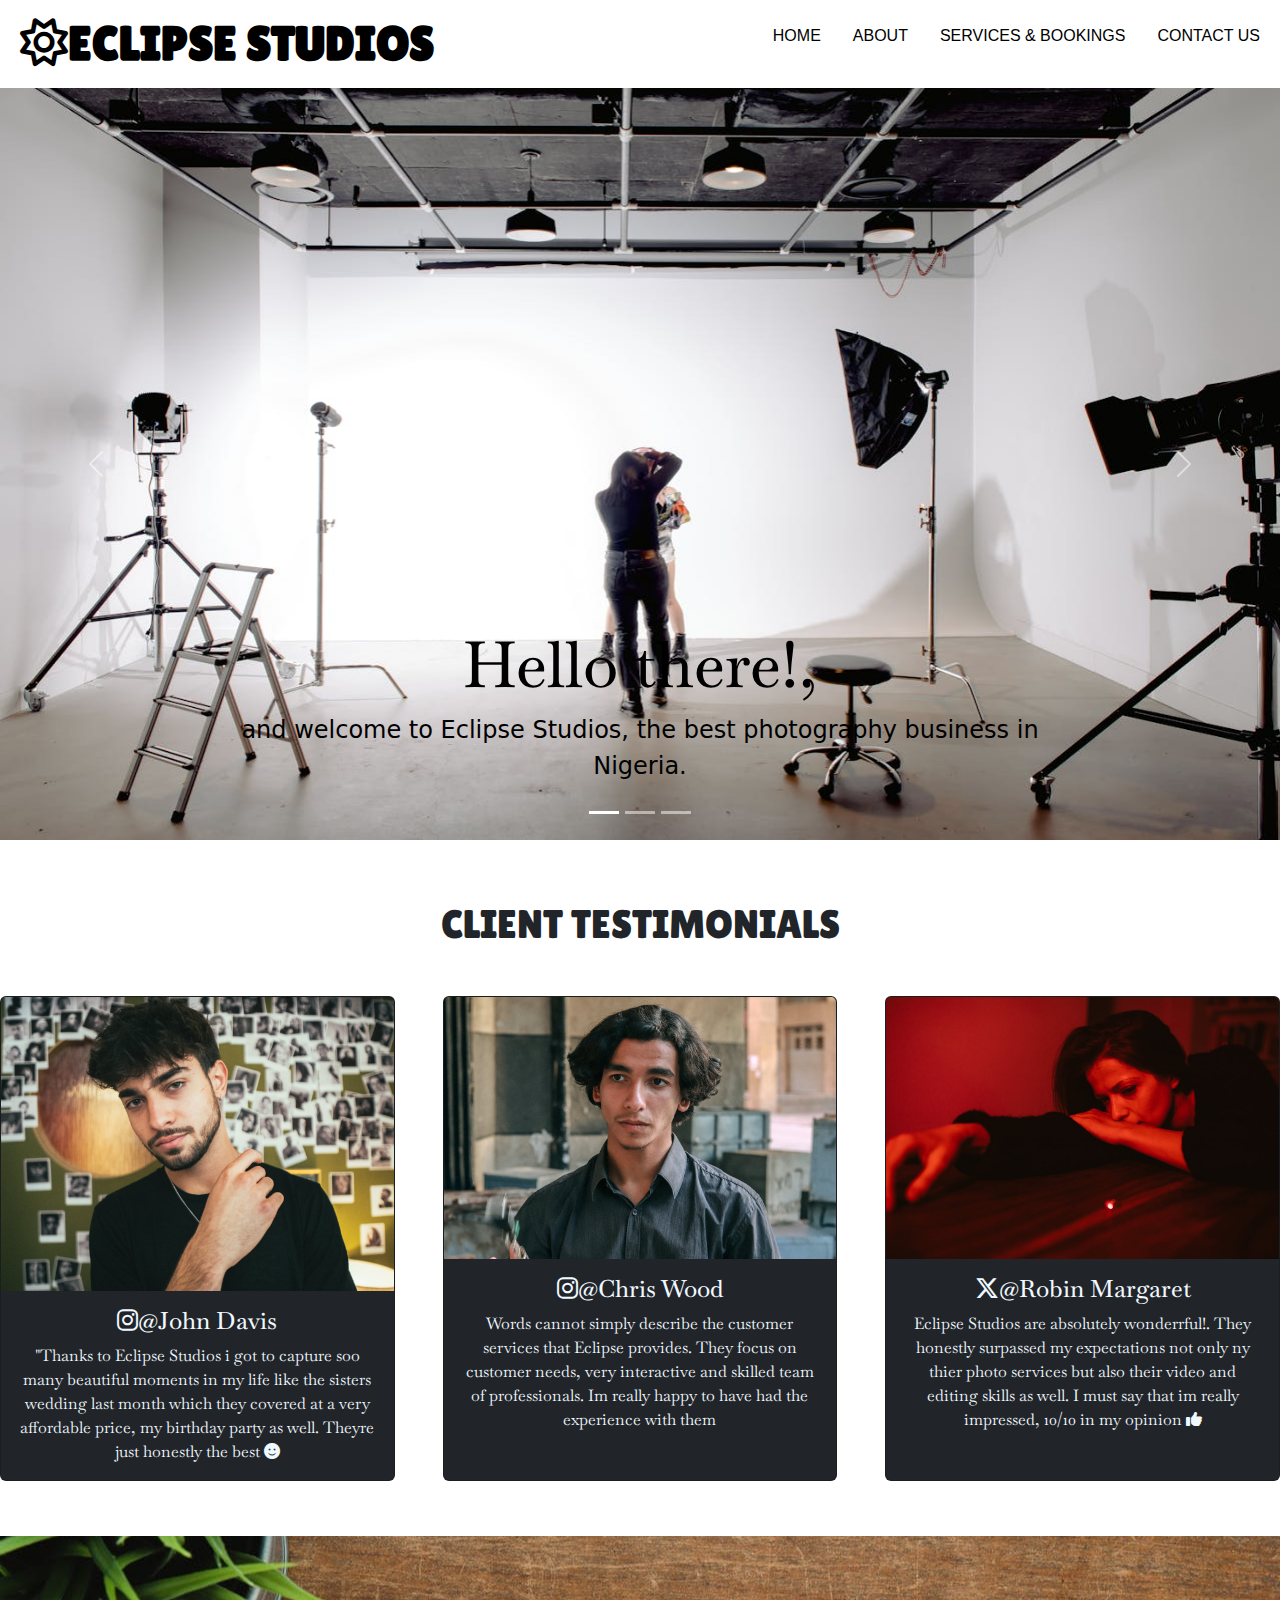
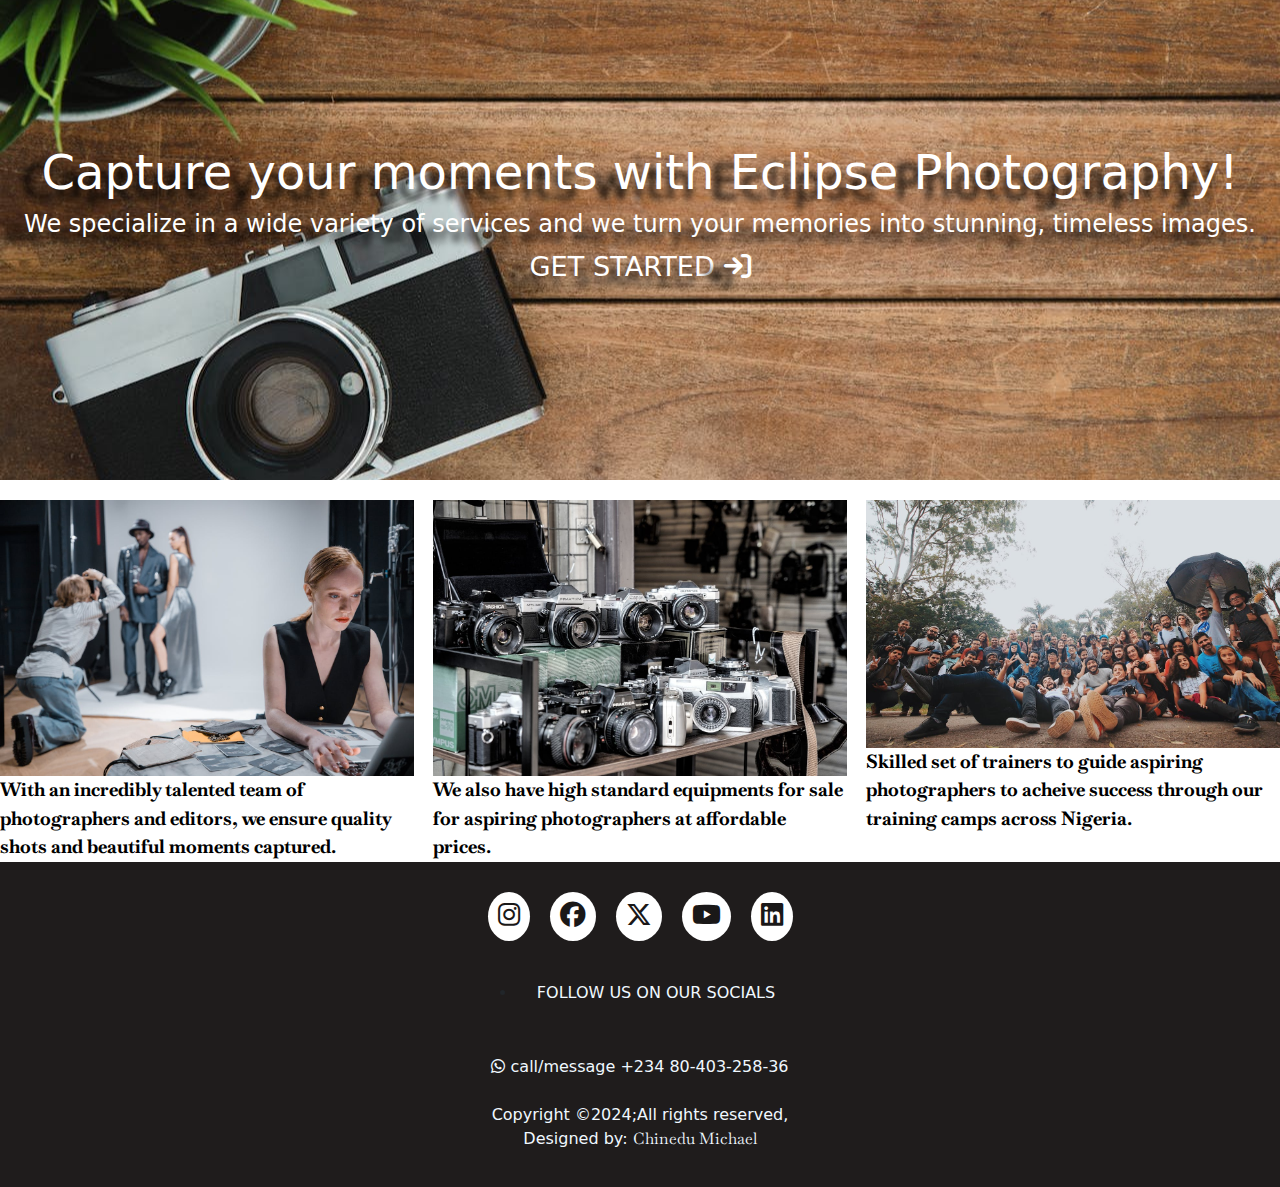
==== ECLIPSE_project/index.html @ 8deda287 "Update and rename Eclipse.html to index.html" ====
<!DOCTYPE html>
<html lang="en">
  <head>
    <meta charset="UTF-8" />
    <meta name="viewport" content="width=device-width, initial-scale=1.0" />
    <title>Eclipse Studios- best photography service</title>
    <link rel="stylesheet" href="css/bootstrap.min.css" />
    <link rel="stylesheet" href="css/Eclipse.css" />
    <link rel="preconnect" href="https://fonts.googleapis.com" />
    <link rel="preconnect" href="https://fonts.gstatic.com" crossorigin />
    <link rel="stylesheet" href="fontawesome/css/all.css" />
    <link rel="icon" href="images/eclipse.png" />
    <link rel="preconnect" href="https://fonts.googleapis.com" />
    <link rel="preconnect" href="https://fonts.gstatic.com" crossorigin />
    <link
      href="https://fonts.googleapis.com/css2?family=Arima:wght@100..700&family=Bungee+Tint&family=Cherry+Bomb+One&family=Lilita+One&family=Oleo+Script:wght@400;700&family=Rubik+Mono+One&display=swap"
      rel="stylesheet"
    />
    <link rel="preconnect" href="https://fonts.googleapis.com" />
    <link rel="preconnect" href="https://fonts.gstatic.com" crossorigin />
    <link
      href="https://fonts.googleapis.com/css2?family=Arima:wght@100..700&family=Baskervville:ital@0;1&family=Bungee+Tint&family=Cherry+Bomb+One&family=Lilita+One&family=Oleo+Script:wght@400;700&family=Rubik+Mono+One&display=swap"
      rel="stylesheet"
    />
  </head>
  <body>
    <!-- navbar starts -->
    <section>
      <nav class="navbar">
        <a href="#" class="brand-name">
          <span><i class="fa-regular fa-sun"></i>ECLIPSE STUDIOS</span>
        </a>

        <div class="eclipse-row">
          <div class="eclipse-items">
            <ul>
              <li>
                <a href="Eclipse.html">HOME</a>
              </li>
              <li>
                <a href="about.html">ABOUT</a>
              </li>
              <li>
                <a href="services.html">SERVICES & BOOKINGS</a>
              </li>
              <li>
                <a href="contact-us.html">CONTACT US</a>
              </li>
            </ul>
          </div>
        </div>
      </nav>
    </section>
    <!-- navbar ends -->

    <!-- hero section 1 starts -->
    <section>
      <div class="hero">
        <div id="carouselExampleCaptions" class="carousel slide">
          <div class="carousel-indicators">
            <button
              type="button"
              data-bs-target="#carouselExampleCaptions"
              data-bs-slide-to="0"
              class="active"
              aria-current="true"
              aria-label="Slide 1"
            ></button>
            <button
              type="button"
              data-bs-target="#carouselExampleCaptions"
              data-bs-slide-to="1"
              aria-label="Slide 2"
            ></button>
            <button
              type="button"
              data-bs-target="#carouselExampleCaptions"
              data-bs-slide-to="2"
              aria-label="Slide 3"
            ></button>
          </div>
          <div class="carousel-inner">
            <div class="carousel-item active">
              <img
                src="images/carousel-main1.jpg"
                class="d-block w-100"
                alt="..."
              />
              <div class="carousel-caption d-none d-md-block">
                <h1 style="color: black">Hello there!,</h1>
                <p style="color: black">
                  and welcome to Eclipse Studios, the best photography business in
                  Nigeria.
                </p>
              </div>
            </div>
            <div class="carousel-item">
              <img
                src="images/carousel-main 2.jpg"
                class="d-block w-100"
                alt="..."
              />
              <div class="carousel-caption d-none d-md-block">
                <h2>Here at Eclipse Studios,</h2>
                <p style="color: black">
                  we offer a wide range of services to meet indivdual needs.
                  <br />From photography, to video services, editing and much
                  more!.
                </p>
              </div>
            </div>
            <div class="carousel-item">
              <img
                src="images/carousel-main 4.jpg"
                class="d-block w-100"
                alt="..."
              />
              <div class="carousel-caption d-none d-md-block">
                <h3>With an outstanding team of photographers,</h3>
                <p>
                  your every need and preference are met in the best quality you
                  need.
                </p>
              </div>
            </div>
          </div>
          <button
            class="carousel-control-prev"
            type="button"
            data-bs-target="#carouselExampleCaptions"
            data-bs-slide="prev"
          >
            <span class="carousel-control-prev-icon" aria-hidden="true"></span>
            <span class="visually-hidden">Previous</span>
          </button>
          <button
            class="carousel-control-next"
            type="button"
            data-bs-target="#carouselExampleCaptions"
            data-bs-slide="next"
          >
            <span class="carousel-control-next-icon" aria-hidden="true"></span>
            <span class="visually-hidden">Next</span>
          </button>
        </div>

      </div>
    </section>
    <!-- hero section 1 ends -->

    <!-- client testimonials start -->
    <section>
      <h2 class="reviews">CLIENT TESTIMONIALS</h2>
      <div class="client">
        <div class="card bg-dark">
          <img class="card-img-top" src="images/client-2.jpg" alt="Title" />
          <div class="card-body">
            <h4 class="card-title">
              <i class="fa-brands fa-instagram"></i>@John Davis
            </h4>
            <p class="card-text">
              "Thanks to Eclipse Studios i got to capture soo many beautiful
              moments in my life like the sisters wedding last month which they
              covered at a very affordable price, my birthday party as well.
              Theyre just honestly the best
              <i class="fa-solid fa-face-smile"></i>
            </p>
          </div>
        </div>
        <div class="card bg-dark">
          <img class="card-img-top" src="images/client-1.jpg" alt="Title" />
          <div class="card-body">
            <h4 class="card-title">
              <i class="fa-brands fa-instagram"></i>@Chris Wood
            </h4>
            <p class="card-text">
              Words cannot simply describe the customer services that Eclipse
              provides. They focus on customer needs, very interactive and
              skilled team of professionals. Im really happy to have had the
              experience with them
            </p>
          </div>
        </div>
        <div class="card bg-dark">
          <img class="card-img-top" src="images/women.jpg" alt="Title" />
          <div class="card-body">
            <h4 class="card-title">
              <i class="fa-brands fa-x-twitter"></i>@Robin Margaret
            </h4>
            <p class="card-text">
              Eclipse Studios are absolutely wonderrful!. They honestly
              surpassed my expectations not only ny thier photo services but
              also their video and editing skills as well. I must say that im
              really impressed, 10/10 in my opinion
              <i class="fa-solid fa-thumbs-up"></i>
            </p>
          </div>
        </div>
      </div>
    </section>
    <!-- client testimonials ends -->

    <!-- Advertisemnt starts -->
    <section>
      <div class="advert">
        <div class="again">
          <h1>Capture your moments with Eclipse Photography!</h1>
          <h4>
            We specialize in a wide variety of services and we turn your
            memories into stunning, timeless images.
          </h4>
          <a href="#"
            >GET STARTED <i class="fa-solid fa-arrow-right-to-bracket"></i
          ></a>
        </div>
      </div>
    </section>
    <!-- Advertisement ends -->

    <!-- info starts -->
    <section>
      <div class="favours">
        <div class="career">
          <div class="career-options">
            <img src="images/editors-team.jpg" alt="" />
            <a href="#"
              >With an incredibly talented team of photographers and editors, we
              ensure quality shots and beautiful moments captured.</a
            >
          </div>
          <div class="career-options">
            <img src="images/camera sale.jpg" alt="" />
            <a href="#"
              >We also have high standard equipments for sale<br />for aspiring
              photographers at affordable prices.</a
            >
          </div>
          <div class="career-options">
            <img src="images/training camp.jpg" alt="" />
            <a href="#"
              >Skilled set of trainers to guide aspiring photographers to
              acheive success through our training camps across Nigeria.</a
            >
          </div>
        </div>
      </div>
    </section>
    <!-- info ends -->

    <!-- footer starts -->
    <section>
      <footer>
        <div class="footer">
          <div class="footer-container">
            <div class="social-icons">
              <a href="#"><i class="fa-brands fa-instagram"></i></a>
              <a href="#"><i class="fa-brands fa-facebook"></i></a>
              <a href="#"><i class="fa-brands fa-x-twitter"></i></a>
              <a href="#"><i class="fa-brands fa-youtube"></i></a>
              <a href="#"><i class="fa-brands fa-linkedin"></i></a>
            </div>
          </div>

          <div class="footer-nav">
            <ul>
              <li><a href="">FOLLOW US ON OUR SOCIALS</a></li>
            </ul>
          </div>
          <div class="footer-bottom">
            <p>
              <i class="fa-brands fa-whatsapp"></i> call/message +234
              80-403-258-36
            </p>
            <p class="pt-2">
              Copyright &copy;2024;All rights reserved,<br />
              Designed by: <span class="designer">Chinedu Michael</span>
            </p>
          </div>
        </div>
      </footer>
    </section>
    <!-- footer ends -->
    <script src="js/bootstrap.bundle.min.js"></script>
  </body>
</html>
---- ECLIPSE_project/css/Eclipse.css ----
*{
    box-sizing: border-box;
    margin: 0;
    padding: 0;
}

.navbar{
    display: flex;
    align-items: center;
}

.navbar > .brand-name{
    text-decoration: none;
    font-weight: bold;
    font-size: 3rem;
    font-family: "Lilita One", sans-serif;
    color: black;
    padding-left: 20px;
}

.navbar > .eclipse-row >.eclipse-items ul{
    display: flex;
    list-style: none;
    gap: 2rem;
    padding-right: 20px;
}

.navbar > .eclipse-row > .eclipse-items ul a{
    text-decoration: none;
    color: black;
    font-family: Impact, Haettenschweiler, 'Arial Narrow Bold', sans-serif;
}

.navbar > .eclipse-row > .eclipse-items ul a:hover{
    color: grey;
}

/* navbar editing ends */

/* hero and carousel section starts */
.carousel .carousel-caption h1{
    font-size: 4rem;
    font-family: "Baskervville", serif
}
.carousel .carousel-caption h2{
    font-size: 4rem;
    color: black;
    font-family: "Baskervville", serif
}
.carousel .carousel-caption h3{
    font-size: 2.5rem;
    font-family: "Baskervville", serif
}
.carousel .carousel-caption p{
    font-size: 1.5rem;
}

.carousel .carousel-item img{
    width: 40% 50%;
    background-size: cover;
    height: 47rem;
}

/* carousel 1 ends */

/* client testimonials starts */
.reviews{
    text-align: center;
    margin-top: 60px;
    font-size: 2.5rem;
    font-family: "Lilita One", sans-serif;
}


.card{
 margin-top: 40px;
 align-items: center;
 text-align: center;
 margin-bottom: 40px;
}

.client{
    display: grid;
    grid-template-columns: repeat(3, 1fr);
    gap: 3rem;
}

.client .card-text{
    color: aliceblue;
    font-family: "Baskervville", serif
}

.client .card-title{
    color: aliceblue;
    font-family: "Baskervville", serif
}


/* advertisment starts */
.advert{
    margin-top: 15px;
    background-image: url(../images/eclipse3\(first\ section\).jpg);
    background-position: center;
    background-size: cover;
    width: 100%;
    height: 34rem;
    text-align: center;
    padding-top: 13rem;
    text-shadow: -20px 10px 7px black;
}

.advert h1{
    font-size: 3rem;
    color: white;
}

.advert h4{
    font-weight: normal;
    color: white;
}

.advert a{
    text-decoration: none;
    color: white;
    font-size: 1.7rem;
}

.advert a:hover{
    color: black;
    text-decoration: underline;
}
/* ads ends */

/* info starts */
.favours{
    margin-top: 20px;
}

.career{
    display: grid;
    grid-template-columns: repeat(3, 1fr);
    gap: 1.2rem;
}

.career > .career-options img{
    width: 100%;
}

.career a{
    text-decoration: none;
    color: black;
    font-size: 19px;
    font-weight: bolder;
    font-family: "Baskervville", serif
}

.career a:hover{
    color: gray;
}


/* footer starts */
.footer{
    background-color: rgb(31, 28, 28);
}

.footer-container{
    width: 100%;
    padding-top: 20px;
}

.social-icons{
    display: flex;
    justify-content: center;
}

.social-icons a{
    text-decoration: none;
    padding: 10px;
    background-color: white;
    border-radius: 100%;
    margin: 10px;
}

.social-icons a i{
    font-size: 1.6rem;
    color: rgb(26, 24, 24);
}

.social-icons a i:hover{
    color: rgb(28, 100, 100);
}

.footer-nav{
    margin: 30px 0;
}

.footer-nav ul{
    justify-content: center;
    display: flex;
}

.footer-nav ul li a{
    text-decoration: none;
    color: aliceblue;
    margin: 20px;
}

.footer-bottom{
    background-color: rgb(31, 28, 28);
    padding: 20px;
    text-align: center;
}

.footer-bottom p{
    color: aliceblue;
}

.designer{
    font-family: "Baskervville", serif
}

/* media query */
@media screen and (max-width: 452px){
    .navbar > .eclipse-row .eclipse-items{
        display: none;
    }

    .navbar .brand-name{
        font-size: 40px;
        text-align: center;
    }

    .hero > .carousel .carousel-item img{
        justify-content: center;
        width: 40% 50%;
    }

    .client{
        grid-template-columns: 1fr;
        padding: 0.5rem;
        gap: 0.6rem;
    }
    
    .reviews{
        font-size: 20px;
    }

    .advert{
        height: 70%;
        align-items: center;
    }

    .advert h1{
        font-size: 15px;
        text-align: center;
        margin-bottom: 100px;
    }

    .advert h4{
        display: none;
    }

    .advert a{
        font-size: 20px;
    }

    .career{
        grid-template-columns: 1fr;
        padding: 10px;
    }

    .footer-container{
        width: 100%;
    }

    .social-icons a i{
        font-size: 20px;
    }

    .footer-nav ul li a{
        font-size: 15px;
    }

    .footer-bottom p{
        font-size: 13px;
    }

    .footer-container{
        font-size: 15px;
    }
}
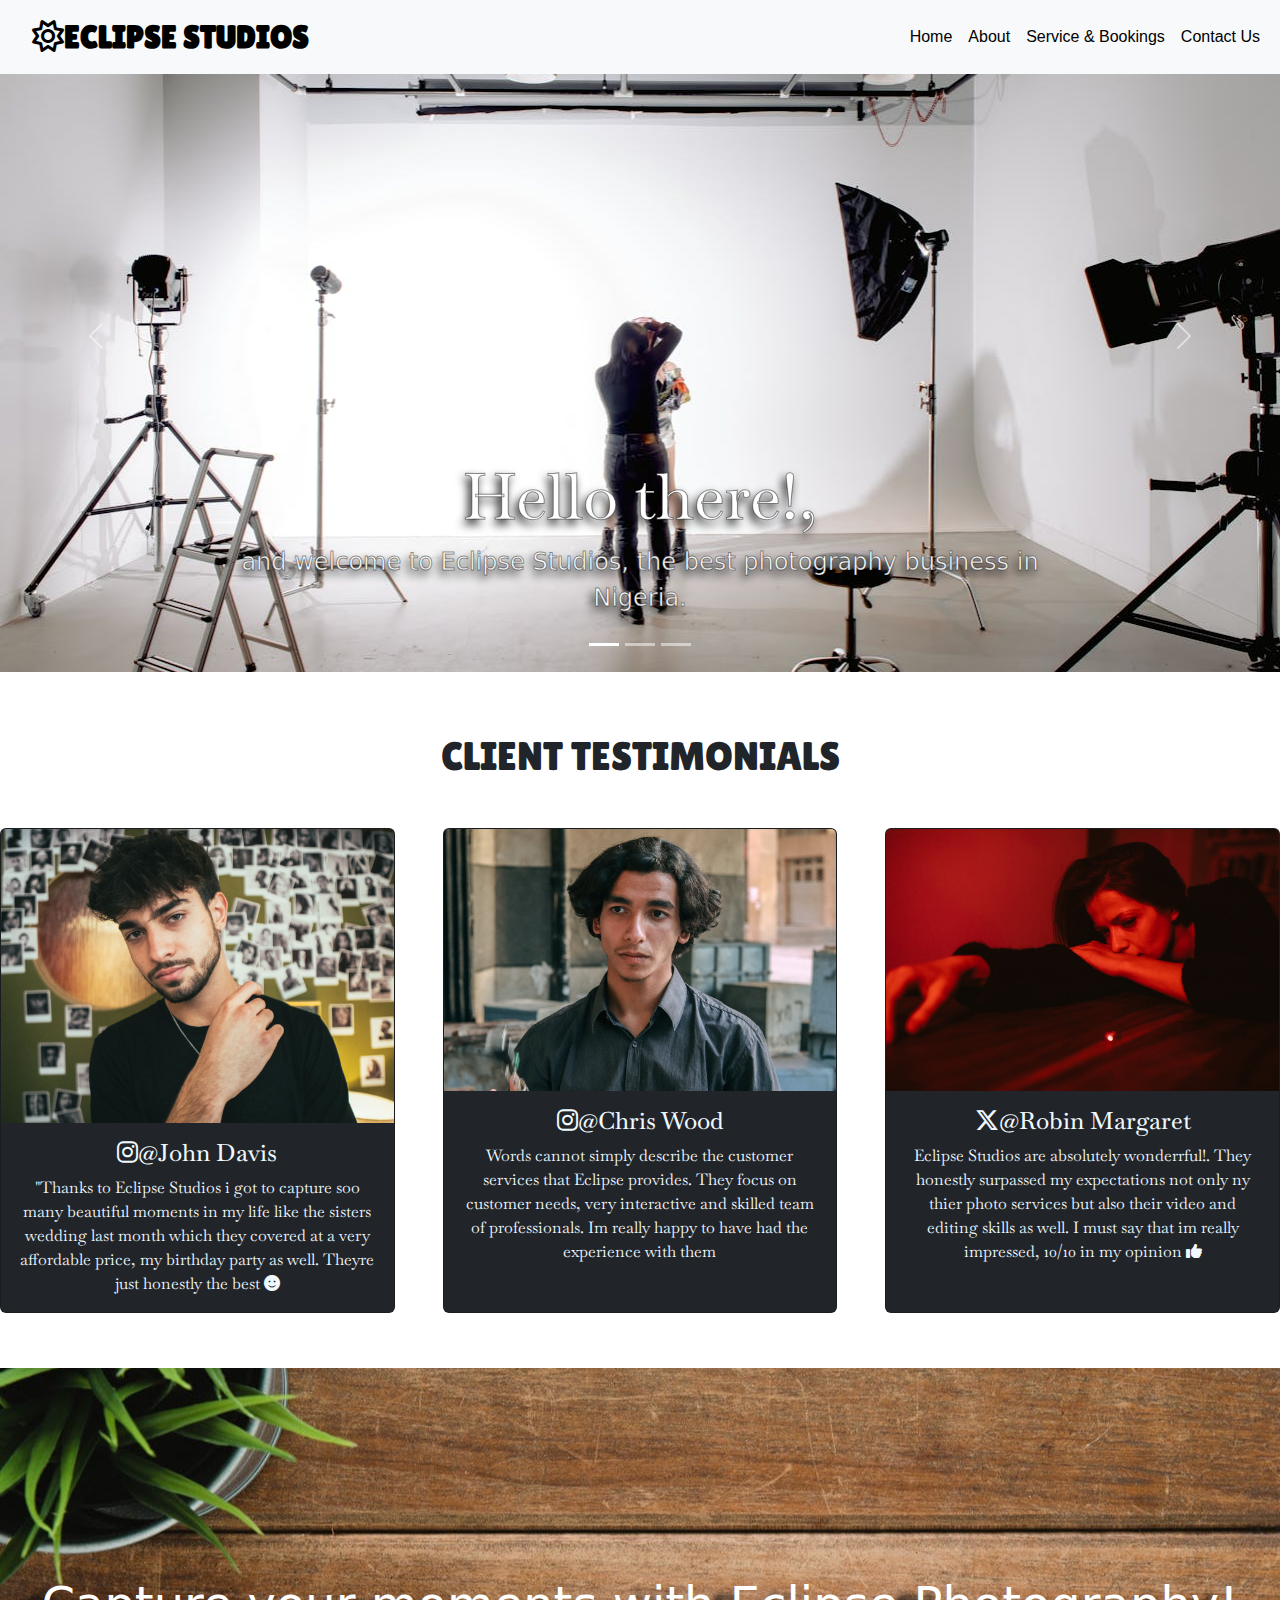
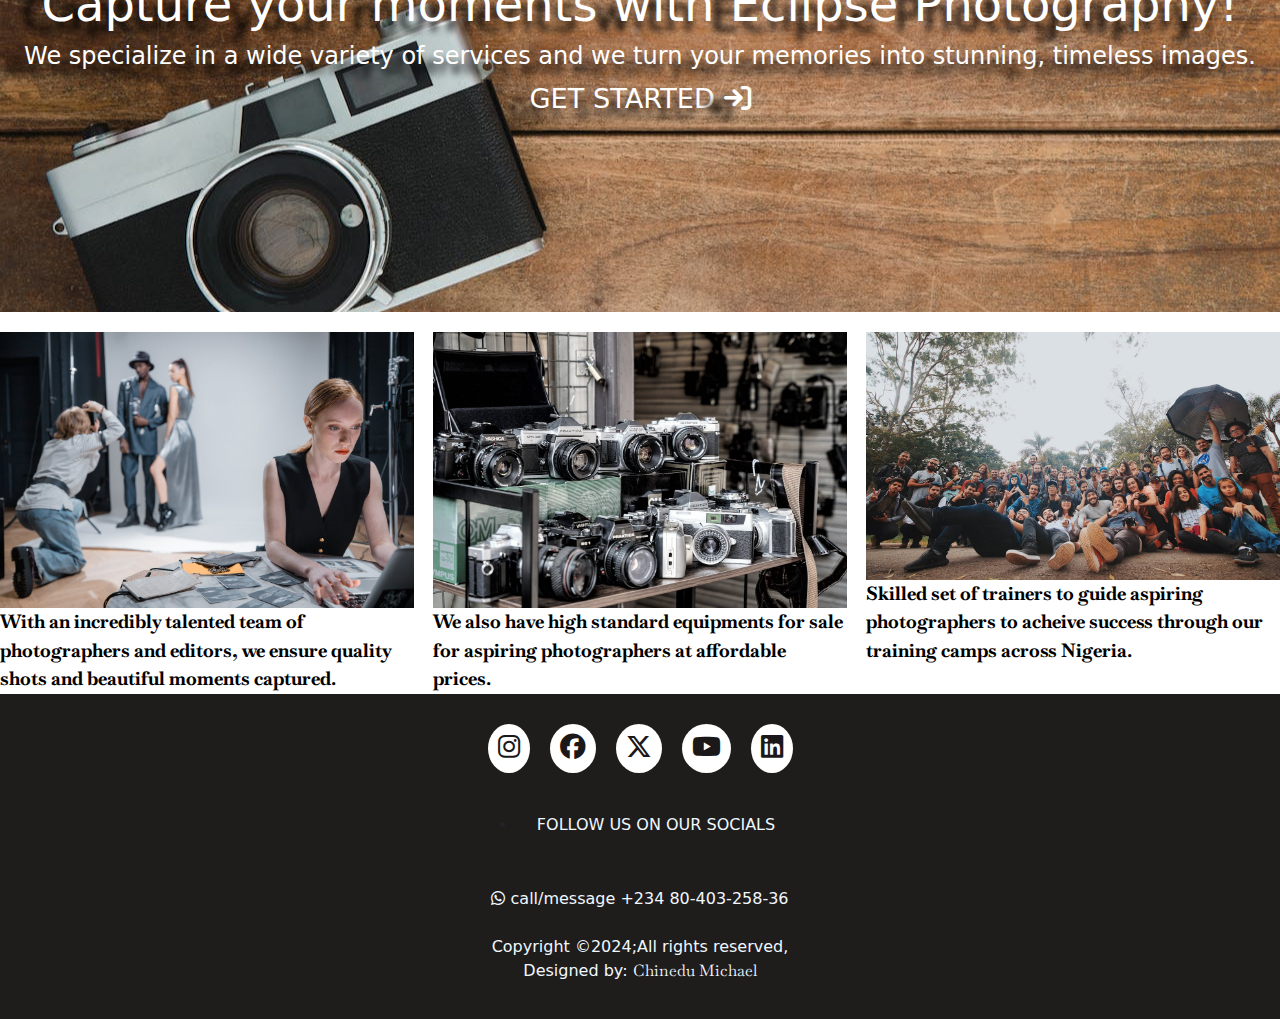
==== commit 99c6eed0: "Add files via upload" ====
--- a/ECLIPSE_project/index.html
+++ b/ECLIPSE_project/index.html
@@ -26,32 +26,46 @@
   <body>
     <!-- navbar starts -->
     <section>
-      <nav class="navbar">
-        <a href="#" class="brand-name">
+      <nav class="navbar navbar-expand-lg navbar-light bg-light fixed-top">
+        <div class="container-fluid">
+          <a class="navbar-brand" href="index.html">
           <span><i class="fa-regular fa-sun"></i>ECLIPSE STUDIOS</span>
-        </a>
-
-        <div class="eclipse-row">
-          <div class="eclipse-items">
-            <ul>
-              <li>
-                <a href="Eclipse.html">HOME</a>
-              </li>
-              <li>
-                <a href="about.html">ABOUT</a>
-              </li>
-              <li>
-                <a href="services.html">SERVICES & BOOKINGS</a>
-              </li>
-              <li>
-                <a href="contact-us.html">CONTACT US</a>
+
+          </a>
+          <button
+            class="navbar-toggler d-lg-none"
+            type="button"
+            data-bs-toggle="collapse"
+            data-bs-target="#collapsibleNavId"
+            aria-controls="collapsibleNavId"
+            aria-expanded="false"
+            aria-label="Toggle navigation"
+          >
+            <span class="fa-solid fa-bars"></span>
+          </button>
+          <div class="collapse navbar-collapse" id="collapsibleNavId">
+            <ul class="navbar-nav ms-auto mt-2 mt-lg-0">
+              <li class="nav-item">
+                <a class="nav-link active" href="index.html" aria-current="page"
+                  >Home <span class="visually-hidden">(current)</span></a
+                >
+              </li>
+              <li class="nav-item">
+                <a class="nav-link" href="pages/about.html">About</a>
+              </li>
+              <li class="nav-item">
+                <a class="nav-link" href="pages/services.html">Service & Bookings</a>
+              </li>
+              <li class="nav-item">
+                <a class="nav-link" href="pages/contact-us.html">Contact Us</a>
               </li>
             </ul>
+           
           </div>
         </div>
       </nav>
-    </section>
-    <!-- navbar ends -->
+
+
 
     <!-- hero section 1 starts -->
     <section>
@@ -86,11 +100,11 @@
                 class="d-block w-100"
                 alt="..."
               />
-              <div class="carousel-caption d-none d-md-block">
+              <div class="carousel-caption ">
                 <h1 style="color: black">Hello there!,</h1>
                 <p style="color: black">
-                  and welcome to Eclipse Studios, the best photography business in
-                  Nigeria.
+                  and welcome to Eclipse Studios, the best photography business
+                  in Nigeria.
                 </p>
               </div>
             </div>
@@ -100,7 +114,7 @@
                 class="d-block w-100"
                 alt="..."
               />
-              <div class="carousel-caption d-none d-md-block">
+              <div class="carousel-caption ">
                 <h2>Here at Eclipse Studios,</h2>
                 <p style="color: black">
                   we offer a wide range of services to meet indivdual needs.
@@ -115,7 +129,7 @@
                 class="d-block w-100"
                 alt="..."
               />
-              <div class="carousel-caption d-none d-md-block">
+              <div class="carousel-caption ">
                 <h3>With an outstanding team of photographers,</h3>
                 <p>
                   your every need and preference are met in the best quality you
@@ -143,7 +157,6 @@
             <span class="visually-hidden">Next</span>
           </button>
         </div>
-
       </div>
     </section>
     <!-- hero section 1 ends -->
--- a/ECLIPSE_project/css/Eclipse.css
+++ b/ECLIPSE_project/css/Eclipse.css
@@ -4,40 +4,24 @@
     padding: 0;
 }
 
-.navbar{
-    display: flex;
-    align-items: center;
-}
-
-.navbar > .brand-name{
+
+.navbar .navbar-brand{
     text-decoration: none;
     font-weight: bold;
-    font-size: 3rem;
+    font-size: 2rem;
     font-family: "Lilita One", sans-serif;
     color: black;
     padding-left: 20px;
-}
-
-.navbar > .eclipse-row >.eclipse-items ul{
-    display: flex;
-    list-style: none;
-    gap: 2rem;
-    padding-right: 20px;
-}
-
-.navbar > .eclipse-row > .eclipse-items ul a{
+} 
+.navbar .navbar-nav  a{
     text-decoration: none;
     color: black;
     font-family: Impact, Haettenschweiler, 'Arial Narrow Bold', sans-serif;
 }
 
-.navbar > .eclipse-row > .eclipse-items ul a:hover{
-    color: grey;
-}
-
-/* navbar editing ends */
 
 /* hero and carousel section starts */
+
 .carousel .carousel-caption h1{
     font-size: 4rem;
     font-family: "Baskervville", serif
@@ -56,9 +40,14 @@
 }
 
 .carousel .carousel-item img{
-    width: 40% 50%;
-    background-size: cover;
-    height: 47rem;
+    height: 42rem;
+    object-fit: cover;
+}
+
+.carousel .carousel-caption * {
+    color: #ffffff !important;
+    text-shadow: -3px 5px 10px #000000;
+    -webkit-text-stroke: 1px #00000071;
 }
 
 /* carousel 1 ends */
@@ -222,18 +211,15 @@
 
 /* media query */
 @media screen and (max-width: 452px){
-    .navbar > .eclipse-row .eclipse-items{
-        display: none;
-    }
-
-    .navbar .brand-name{
-        font-size: 40px;
-        text-align: center;
-    }
-
+    
+    .navbar .navbar-brand{
+        font-size: 1.2rem;
+    }
+
+
+    
     .hero > .carousel .carousel-item img{
-        justify-content: center;
-        width: 40% 50%;
+        height: 40rem;
     }
 
     .client{
